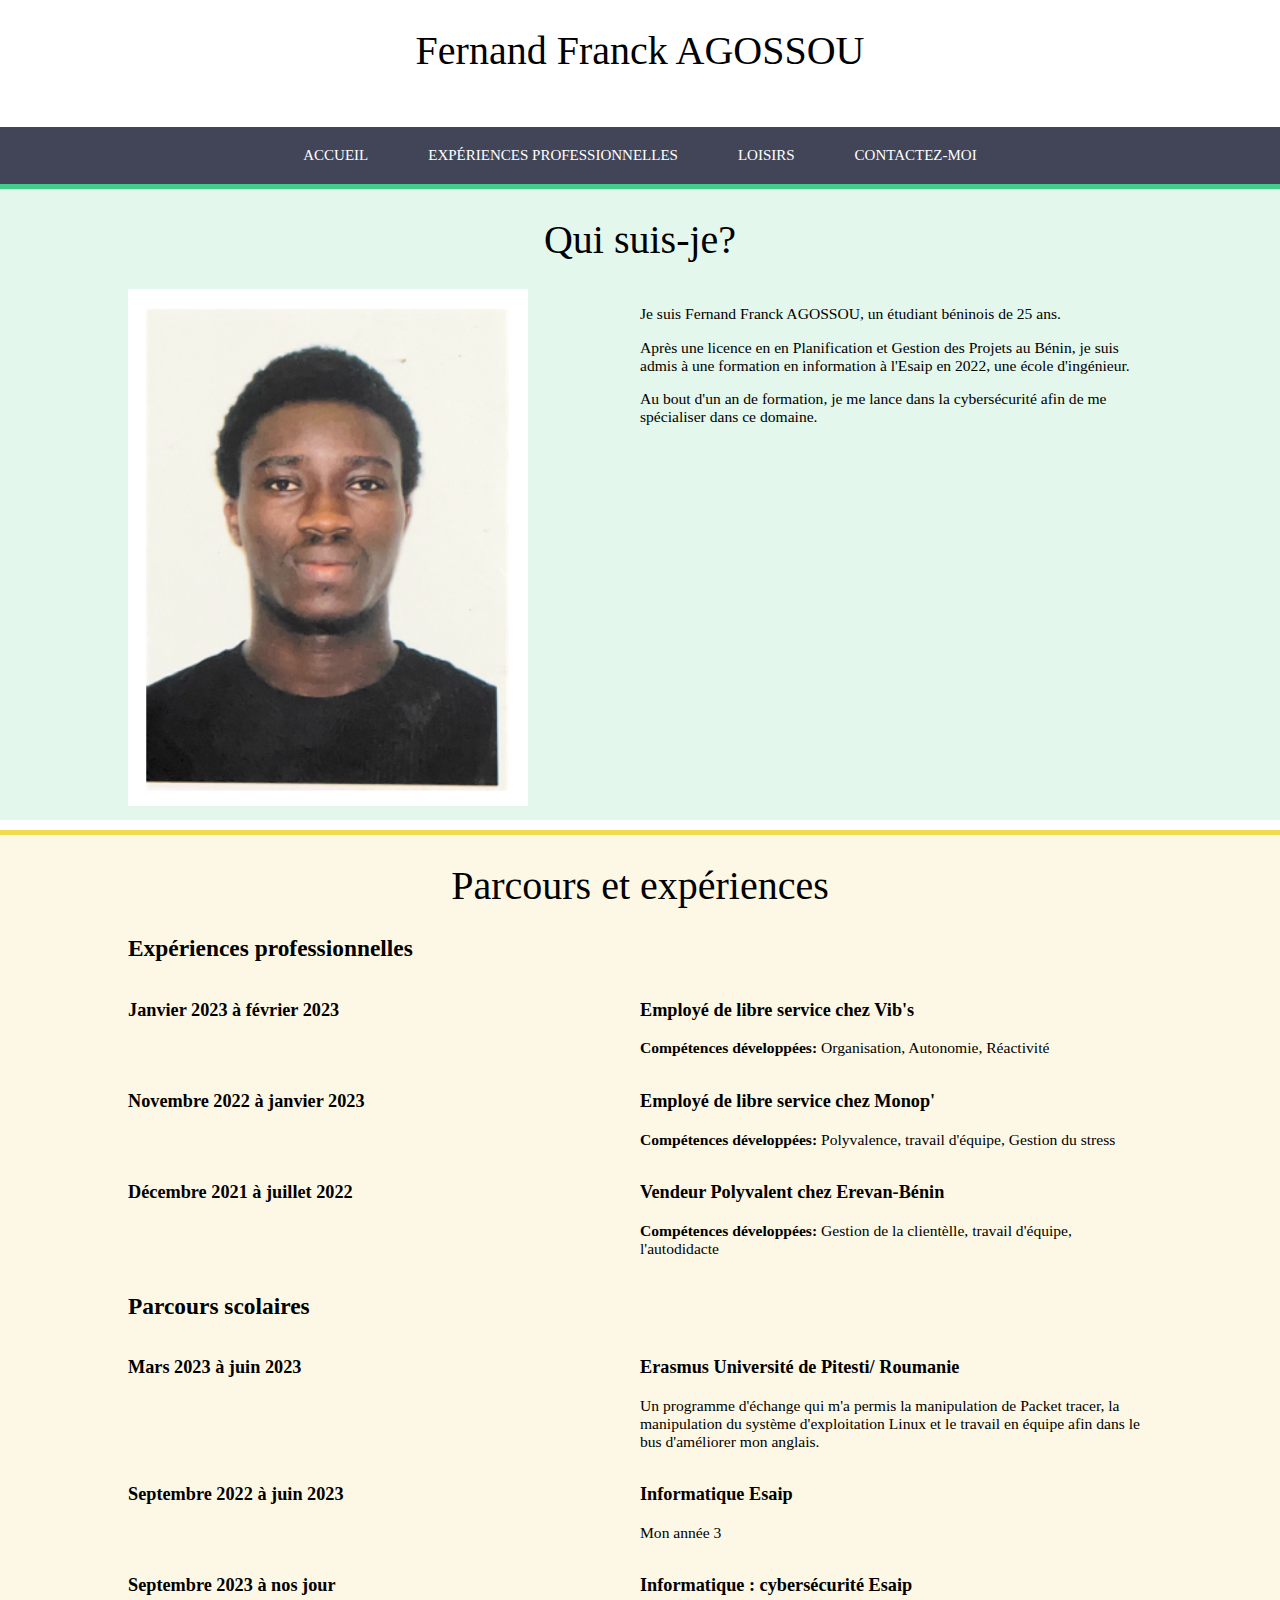
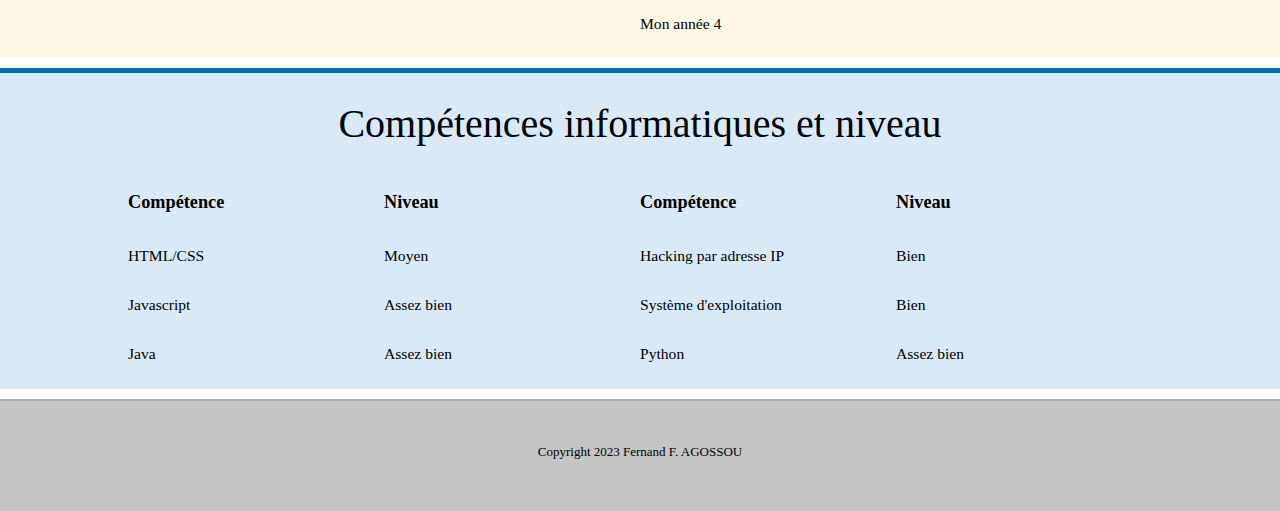
==== Index.html @ 99882883 "first commit" ====
<!DOCTYPE html>
<html lanf="fr-FR">
    <head>
        <title>Mon site personnel</title>
        <meta charset="utf-8">
        <meta name="viewport" content="width=device-width, initial-scale=1.0">
        <meta name="description" content="Presentation de Birame-CV">
        <link rel="stylesheet" href="style.css">
    </head>
    <body>
        <header>
            <h1>Fernand Franck AGOSSOU</h1>
        </header>
        <nav>
            <div class="Birame">
                <ul>
                    <li class="index">
                        <a href="index.html">Accueil</a>
                    </li>
                    <li class="exp">
                        <a href="experience.html">Expériences professionnelles</a>
                    </li>
                    <li class="hoob">
                        <a href="Hoobies.html">Loisirs</a>
                    </li>
                    <li class="contact">
                        <a href="contacts.html">Contactez-moi</a>
                    </li>

                </ul>
            </div>
        </nav>
        <article>
            <section class="presentation">
                <h1>Qui suis-je?</h1>
                <div class="sec">
                    <div class="left">
                        <img src="photo.png" alt="Ma photo">
                    </div>
                    <div class="right">
                        <p>Je suis Fernand Franck AGOSSOU, un étudiant béninois de 25 ans.</p>
                        <p>Après une licence en en Planification et Gestion des Projets au Bénin, je suis admis à une formation en information à l'Esaip en 2022, une école d'ingénieur.</p>
                        <p>Au bout d'un an de formation, je me lance dans la cybersécurité afin de me spécialiser dans ce domaine.</p>
                    </div>
                </div>
            </section>
            <section class="parcours">
                <h1>Parcours et expériences</h1>
                <div class="sec">
                    <h2>Expériences professionnelles</h2>
                    <div class="exp">
                        <div class="left">
                            <h3>Janvier 2023 à février 2023</h3>
                        </div>
                        <div class="right">
                            <h3>Employé de libre service chez <Strong>Vib's</Strong></h3>
                            <p><strong>Compétences développées:</strong> Organisation, Autonomie, Réactivité</p>
                        </div>
                    </div>
                    <div class="exp">
                        <div class="left">
                            <h3>Novembre 2022 à janvier 2023</h3>
                        </div>
                        <div class="right">
                            <h3>Employé de libre service chez <strong>Monop' </strong></h3>
                            <p><strong>Compétences développées:</strong> Polyvalence, travail d'équipe, Gestion du stress </p>
                        </div>
                    </div>
                    <div class="exp">
                        <div class="left">
                            <h3>Décembre 2021 à juillet 2022</h3>
                        </div>
                        <div class="right">
                            <h3>Vendeur Polyvalent chez <strong>Erevan-Bénin </strong></h3>
                            <p><strong>Compétences développées:</strong> Gestion de la clientèlle, travail d'équipe, l'autodidacte </p>
                        </div>
                    </div>
                    <h2>Parcours scolaires</h2>
                    <div class="exp">
                        <div class="left">
                            <h3>Mars 2023 à juin 2023</h3>
                        </div>
                        <div class="right">
                            <h3>Erasmus <strong>Université de Pitesti/ Roumanie</strong></h3>
                            <p>Un programme d'échange qui m'a permis la manipulation de Packet tracer, la manipulation du système d'exploitation Linux et le travail en équipe afin dans le bus d'améliorer mon anglais.
                            </p>
                        </div>
                    </div>
                    <div class="exp">
                        <div class="left">
                            <h3>Septembre 2022 à juin 2023</h3>
                        </div>
                        <div class="right">
                            <h3>Informatique <strong>Esaip</strong></h3>
                            <p>Mon année 3</p>
                        </div>
                    </div>
                    <div class="exp">
                        <div class="left">
                            <h3>Septembre 2023 à nos jour</h3>
                        </div>
                        <div class="right">
                            <h3>Informatique : cybersécurité <strong>Esaip</strong></h3>
                            <p>Mon année 4</p>
                        </div>
                    </div>
                </div>
            </section>
            <section class="competences et niveau">
                <h1>Compétences informatiques et niveau</h1>
                <div class="sec">
                    <div class="cleft">
                        <div class="sous">
                            <div class="sousleft"><h3>Compétence</h3></div>
                            <div class="sousright"><h3>Niveau</h3></div>
                        </div>
                        <div class="sous">
                            <div class="sousleft"><p>HTML/CSS</p></div>
                            <div class="sousright"><p>Moyen</p></div>
                        </div>
                        <div class="sous">
                            <div class="sousleft"><p>Javascript</p></div>
                            <div class="sousright"><p>Assez bien</p></div>
                        </div>
                        <div class="sous">
                            <div class="sousleft"><p>Java</p></div>
                            <div class="sousright"><p>Assez bien</p></div>
                        </div>
                    </div>
                    <div class="cright">
                        <div class="sous">
                            <div class="sousleft"><h3>Compétence</h3></div>
                            <div class="sousright"><h3>Niveau</h3></div>
                        </div>
                        <div class="sous">
                            <div class="sousleft"><p>Hacking par adresse IP</p></div>
                            <div class="sousright"><p>Bien</p></div>
                        </div>
                        <div class="sous">
                            <div class="sousleft"><p>Système d'exploitation </p></div>
                            <div class="sousright"><p>Bien</p></div>
                        </div>
                        <div class="sous">
                            <div class="sousleft"><p>Python</p></div>
                            <div class="sousright"><p>Assez bien</p></div>
                        </div>
                    </div>
                </div>
            </section>
        </article>
        <footer>
            <p>Copyright 2023 Fernand F. AGOSSOU</p>

        </footer>
    </body>
</html>
---- style.css ----
body{
    font-family: 'Century Gothic', Calibri,serif;
    font-size: 13px;
    margin: 0px;
    padding: 0px;
}
h1{
    font-size: 40px;
    font-weight: normal;
    text-align: center;
}
header{
    height: 100px;
}
footer{
    height: 80px;
    padding-top: 30px;
    text-align: center;
    background-color: #C5C5C5;
    border-top: 2px solid #AAA;
}
nav{
    width: 100%;
    background-color: #424558;
}
nav ul{
    margin: 0px;
    padding: 0px;
}
nav li{
    list-style-type: none;
    float: left;
}
nav a{
    display: inline-block;
    text-decoration: none;
    padding: 20px 30px;
    color:#FFF;
    text-transform: uppercase;
    font-size: 15px;
}
.Birame{
    display: table;
    margin: 0 auto;
}
.index:hover, .presentation{
    border-top: 5px solid #4C8;
    background-color: RGBa(64,200,130,0.15);
}
.exp:hover, .parcours{
    border-top: 5px solid #f1dc4f;
    background-color: RGBa(241,211,79,0.15);
}
.hoob:hover, .competences{
    border-top: 5px solid #0070BB;
    background-color: RGBa(000,112,192,0.15);
}
nav li:hover a{
    padding: 15px 30px 20px 30px;
}
section{
    width: 100%;
    min-height: 300px;
    font-size: 1.2em;
    padding-bottom: 10px;
    margin-bottom: 10px;
}
.sec{
    margin: 0px 10%;

}
.left{
    width: 45%;
    float: left;
}
.right{
    width: 50%;
    float: left;
    margin-left: 5%;
}
.cleft, .cright, .sousleft, .sousright{
    width: 50%;
    float: left;
}
.sec::after, .exp::after, .reco::after{
    content: "";
    display: table;
    clear: both;
}
.orange{
    border-top: 5px solid #e47d26;
    background-color: RGBa(228,117,38,0.15);
    margin-bottom: 0px;
}
.rose{
    border-top: 5px solid #e44d96;
    background-color: RGBa(228,77,128,0.15);
    margin-bottom: 0px;
}
.vert{
    border-top: 5px solid #5f6;
    background-color: RGBa(70,240,80,0.15);
}
.bleu{
    border-top: 5px solid #29c;
    background-color: RGBa(30,152,212,0.15);
}
.jaune{
    border-top: 5px solid #f3e241;
    background-color: RGBa(240,255,59,0.15)
}
.rouge{
    border-top: 5px solid #e44d26;
    background-color: RGBa(228,77,38,0.15)
}
.leftexp{
    width: 45%;
    float: left;
}
.rightexp{
    width: 50%;
    float: left;
    margin-left: 5%;
}
.leftexp img, .left img{
    width: 100%;
    max-width:400px;
}



@media screen and (max-width: 500px){
    header{
        height: 50px;
    }
    h1{
        font-size: 28px;
        margin: 20px 0px 0px 0px
    }
    nav li a{
        font-size: 12px;
        padding: 10px;
    }
    nav li:hover a{
        padding: 5px 10px 10px 10px;
    }
}
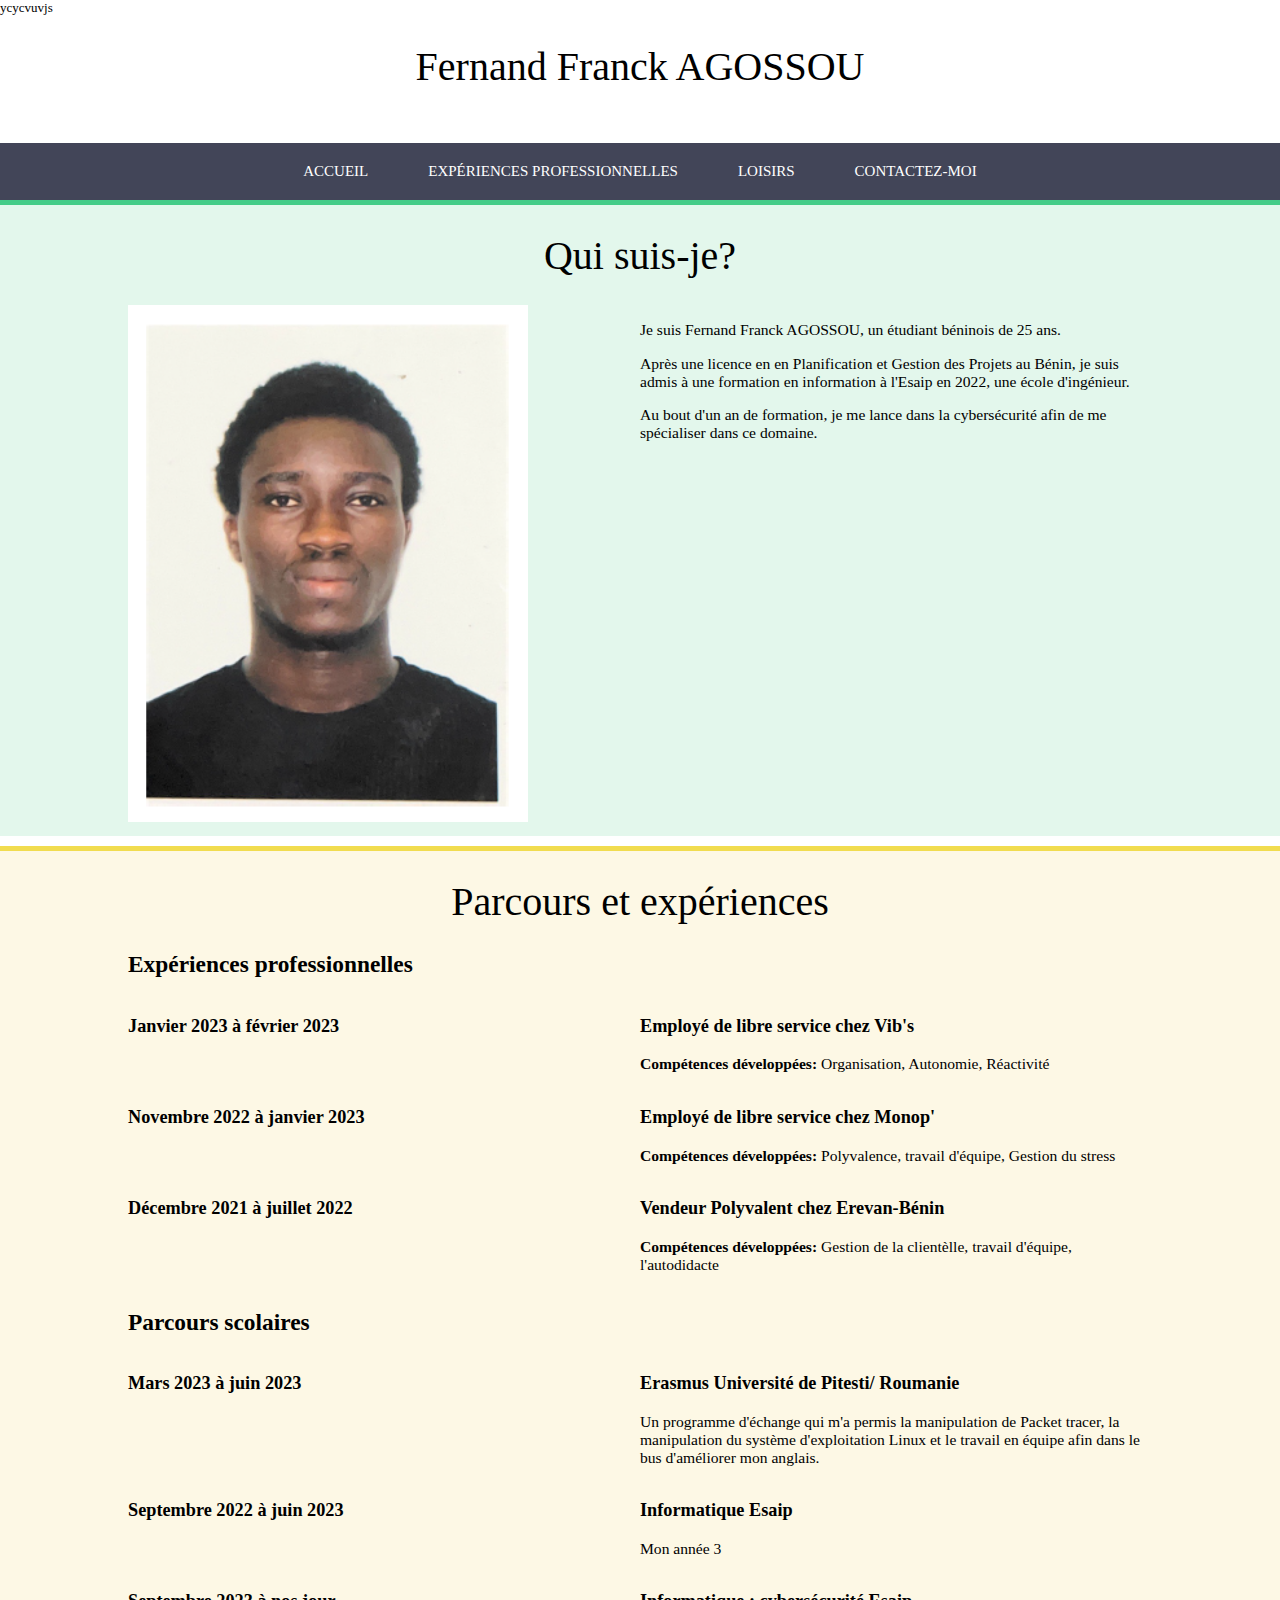
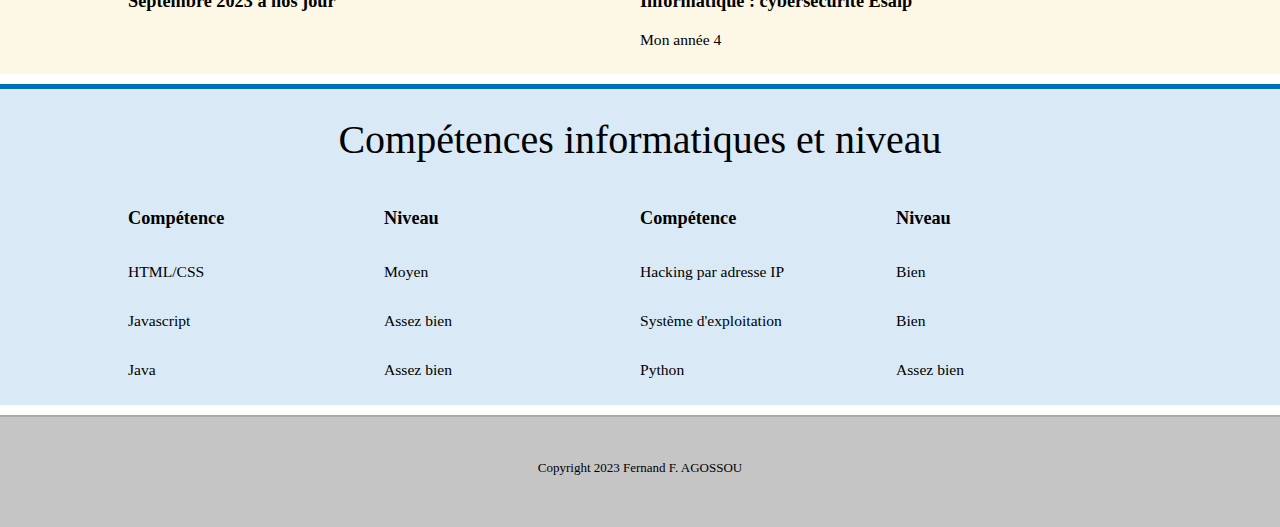
==== commit 59d902bd: "fdhydujf" ====
--- a/Index.html
+++ b/Index.html
@@ -7,7 +7,7 @@
         <meta name="description" content="Presentation de Birame-CV">
         <link rel="stylesheet" href="style.css">
     </head>
-    <body>
+    <body>ycycvuvjs
         <header>
             <h1>Fernand Franck AGOSSOU</h1>
         </header>
